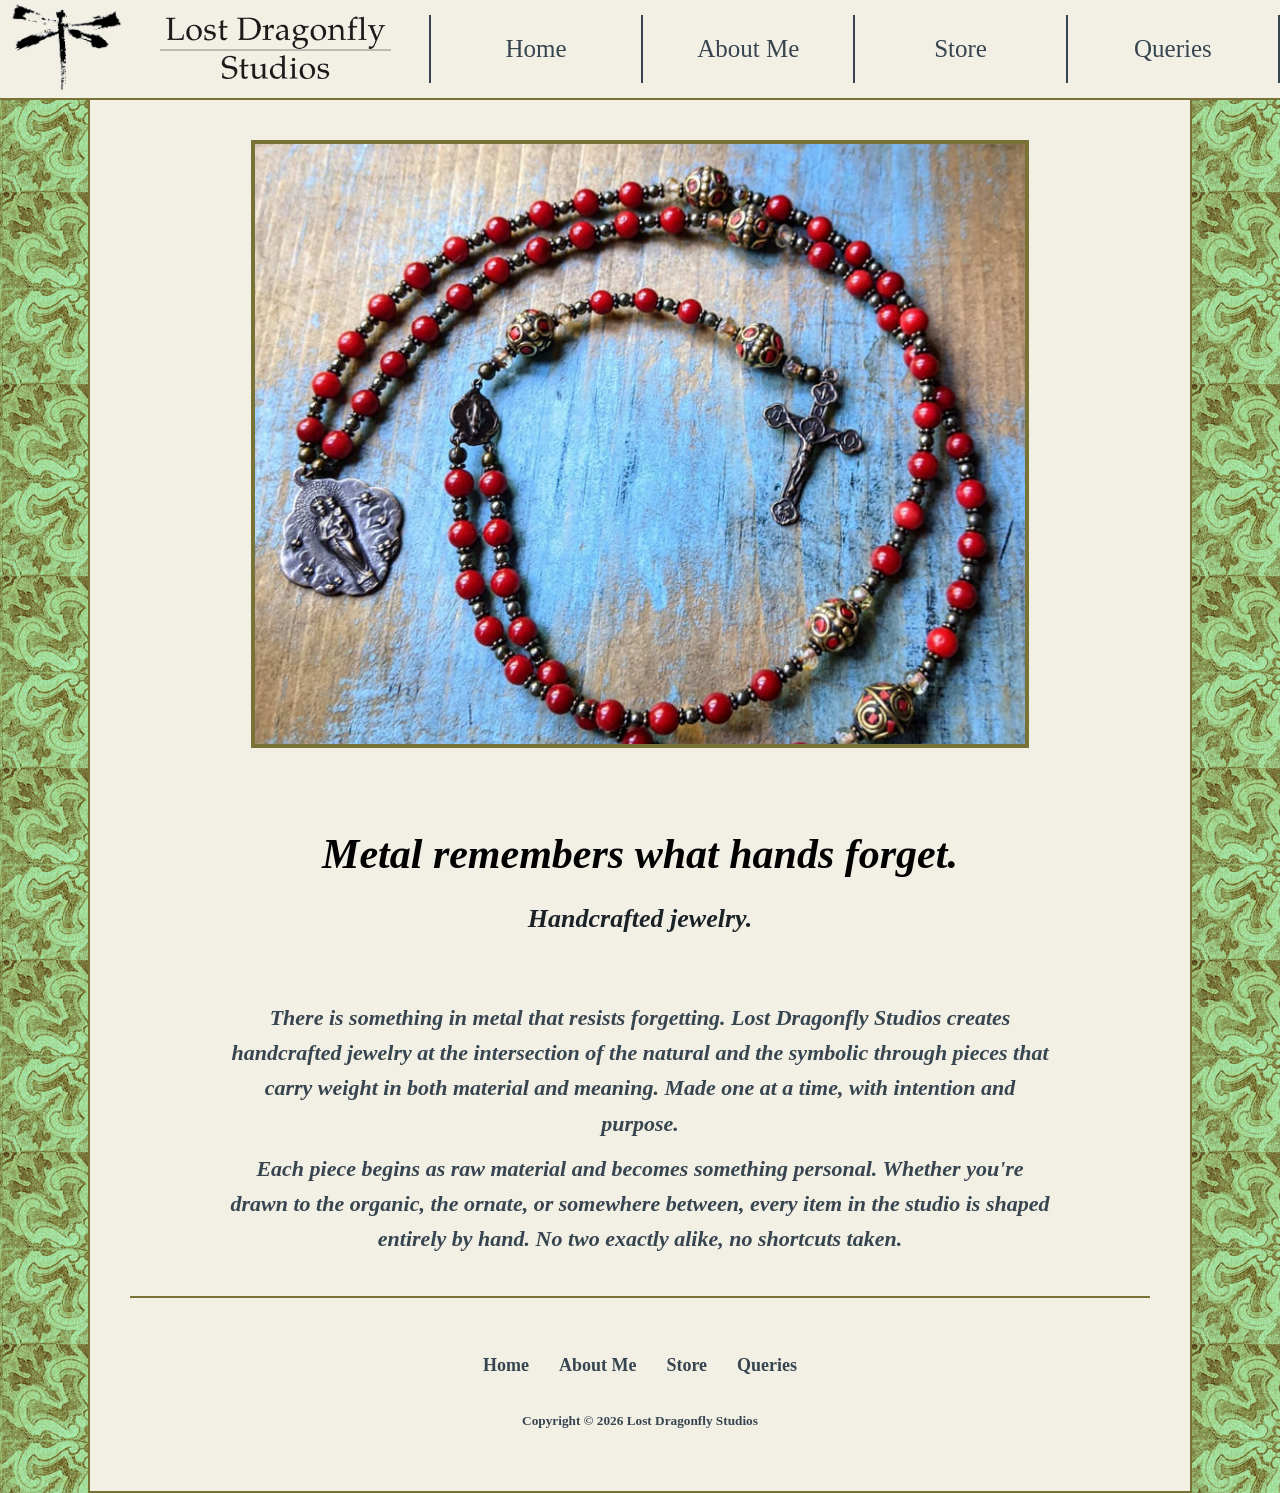
==== index.html @ 77459b85 "Add files via upload" ====
<!DOCTYPE html>
<html lang="en">
    <head>
        <meta charset="utf-8">
        <meta name="viewport" content="width=device-width, initial-scale=1">
        <title>Lost Dragonfly Studios</title>
        <link rel="stylesheet" href="dragonfly.css">
        <link rel="icon" type="image/x-icon" href="dragonfly.png">
    </head>

    <body>
        <div id="wrapper">
            <header>
                <img src="dragonfly.png">
                <img src="lost_dragonfly_wordmark_transparent.png">
                <ul>
                    <li><a href="index.html">Home</a></li>
                    <li><a href="aboutme.html">About Me</a></li>
                    <li><a href="store.html">Store</a></li>
                    <li><a href="queries.html">Queries</a></li>
                </ul>
            </header>

            <div  class="content">
                <div id="slideshow">
                    <div id="bigpics">
                        <img src="Screenshot 2026-03-30 185552.png">
                        <img src="Screenshot 2026-03-30 185058.png">
                        <img src="Screenshot 2026-03-30 185203.png">
                        <img src="Screenshot 2026-03-30 185240.png">
                        <img src="Screenshot 2026-03-30 185511.png">
                    </div>
                </div>
                <main>
                    <h1>
                        <p>Metal remembers what hands forget.</p>
                        <p>Handcrafted jewelry.</p>
                        <p>There is something in metal that resists forgetting. Lost Dragonfly Studios creates handcrafted jewelry at the intersection of the natural and the symbolic 
                            through pieces that carry weight in both material and meaning. Made one at a time, with intention and purpose.
                        </p>
                        <p>Each piece begins as raw material and becomes 
                            something personal. Whether you're drawn to the organic, the ornate, or somewhere between, every item in the studio is shaped entirely by hand. No two exactly 
                            alike, no shortcuts taken.
                        </p>
                    </h1>
                    <footer>
                        <ul>
                            <li><a href="index.html">Home</a></li>
                            <li><a href="aboutme.html">About Me</a></li>
                            <li><a href="store.html">Store</a></li>
                            <li><a href="queries.html">Queries</a></li>
                        </ul>
                        <h5>Copyright &copy; 2026 Lost Dragonfly Studios</h5>
                    </footer>
                </main>
            </div>
        </div>
    </body>
</html>
---- dragonfly.css ----
html, body {
    margin: 0;
    padding: 0;
}
header {
    display: flex;
    align-items: stretch;
    background-color: #f2efe5;
    width: 100%;
    box-sizing: border-box;
    padding: 0;
    height: 100px;
    border-bottom: 2px solid #787236;
}
header img:first-child {
    width: 150px;
    padding-left: 10px;
}
header img:nth-child(2) {
    width: 300px;
    height: 80px;
    padding: 2px 20px 10px 20px;
}
header ul{
    display: flex;
    list-style: none;
    margin: 0;
    padding: 0;
    align-items: stretch;
    width: 100%;
}
header li {
    display: flex;
    flex: 1;
    margin: auto;
    justify-content: center;
    border-left: 2px solid #36454F;
    font-size: 25px;
    font-family: Georgia, 'Times New Roman', Times, serif;
    font-weight: 500;
}
header li:last-child {
    border-right: 2px solid #36454F;
}
header a {
    text-decoration: none;
    color: #36454F;
    padding: 20px;
}
#wrapper {
    background-image: url(wallpapergreen.png);
    background-repeat: repeat;
    background-size: auto;
}
nav ul, footer ul {
    list-style: none;
}
.content {
    background-color: #f2efe5;
    align-items: center;
    max-width: 1100px;
    margin-top: 10px;
    margin: auto;
    padding-top: 40px;
    border-left: 2px solid #787236;
    border-right: 2px solid #787236;
}
#slideshow {
    width: 70%;
    margin: auto;
    overflow: hidden;
    border: 4px solid #787236;
}
#bigpics {
    display: flex;
    width: 500%;
    animation: slide 20s infinite;
}
#bigpics img {
    width: 20%;
    height: 600px;
    object-fit: cover;
    flex-shrink: 0;
}
#bigpics img:nth-child(2) {
    object-position: center top;
}
#bigpics img:nth-child(4) {
    object-position: center bottom;
}
#bigpics img:nth-child(5) {
    object-position: 50% 20%;
}
main {
    padding: 40px;
    justify-content: center;
    font-family: Georgia, 'Times New Roman', Times, serif;
    border-bottom: 2px solid #787236;
}
main p:first-child {
    text-align: center;
    font-size: 42px;
    font-style: italic;
    margin-bottom: 16px;
}

main p:nth-child(2) {
    text-align: center;
    font-size: 26px;
    font-style: italic;
    color: #1b2227;
    padding-bottom: 40px;
}
main p:nth-child(3) {
    text-align: center;
    font-size: 22px;
    font-style: italic;
    color: #36454F;
    margin: 0px 100px;
    padding-bottom: 10px;
    line-height: 1.6;
}
main p:last-child {
    text-align: center;
    font-size: 22px;
    font-style: italic;
    color: #36454F;
    margin: 0px 100px;
    line-height: 1.6;
}
h1 {
    padding-bottom: 40px;
    border-bottom: 2px solid #787236;
}
h4 {
    margin-left: 100px;
    font-family: Georgia, 'Times New Roman', Times, serif;
}
form{
    display: flex;
    align-items: center;
    flex-direction: column;
    border: 5px solid #787236;
    margin: 20px 100px;
    padding-bottom: 20px;
}
form label {
    width: 75%;
    margin-top: 20px;
    margin-bottom: 5px;
    font-family: Georgia, 'Times New Roman', Times, serif;
}
form input {
    width: 75%;
    margin-bottom: 10px;
    background-color: #fefefe;
    border: 1px solid #36454F;
}
form select {
    width: 75.5%;
    font-family: Georgia, 'Times New Roman', Times, serif;
    margin-bottom: 10px;
    background-color: #fefefe;
    border: 1px solid #36454F;
}
form textarea {
    resize: vertical;
    min-height: 150px;
    width: 75%;
    background-color: #fefefe;
    border: 1px solid #36454F;
}
form button {
    margin-top: 20px;
    width: 20%;
    font-family: Georgia, 'Times New Roman', Times, serif;
    font-size: 16px;
    cursor: pointer;
    letter-spacing: 1px;
    background-color: #f4f4f4;
    color: #1b2227;
}
.about {
    display: flex;
    gap: 40px;
    align-items: center;
    margin: 0px 60px;
    padding-top: 40px;
    padding-bottom: 80px;
    border-bottom: 2px solid #787236;
}
.about img {
    flex: 1;
    object-fit: cover;
    min-width: 0;
    border: 1px solid #787236;;
}
.about div {
    flex: 2;
}
.about p {
    font-family: Georgia, 'Times New Roman', Times, serif;
    font-size: 20px;
}
.about p:first-child {
    padding: 30px 0px;
}
.about p:nth-child(2) {
    padding-bottom: 30px;
}
.about p:nth-child(3) {
    padding-bottom: 30px;
}
.aboutbottom {
    padding: 80px 0px;
    gap: 60px;
    display: flex;
    margin: 0px 60px;
    border-bottom: 2px solid #787236;
}
.aboutbottom section {
    width: 33%;
    display: flex;
    flex-direction: column;
    align-items: center;
}
.aboutbottom section h3 {
    font-weight: bold;
    font-size: 30px;
    margin-bottom: 0px;
}
.aboutbottom section p {
    text-align: center;
    font-size: 18px;
}
footer {
    display: flex;
    flex-direction: column;
    align-items: center;
    padding-top: 20px;
}
footer ul {
    display: flex;
    justify-content: center;
    margin: 0;
    padding: 0;
}
footer li {
    padding: 15px;
    justify-content: center;
    font-size: 18px;
    font-weight: bold;
    font-family: Georgia, 'Times New Roman', Times, serif; 
}
footer a {
    text-decoration: none;
    color: #36454F;
}
footer a:hover {
    color: #607888;
}
h5 {
   color:#36454F 
}
@keyframes slide {
    0% { transform: translateX(0); }
    15% { transform: translateX(0); }
    20% { transform: translateX(-20%); }
    35% { transform: translateX(-20%); }
    40% { transform: translateX(-40%); }
    55% { transform: translateX(-40%); }
    60% { transform: translateX(-60%); }
    75% { transform: translateX(-60%); }
    80% { transform: translateX(-80%); }
    95% { transform: translateX(-80%); }
    100% { transform: translateX(0); }
}
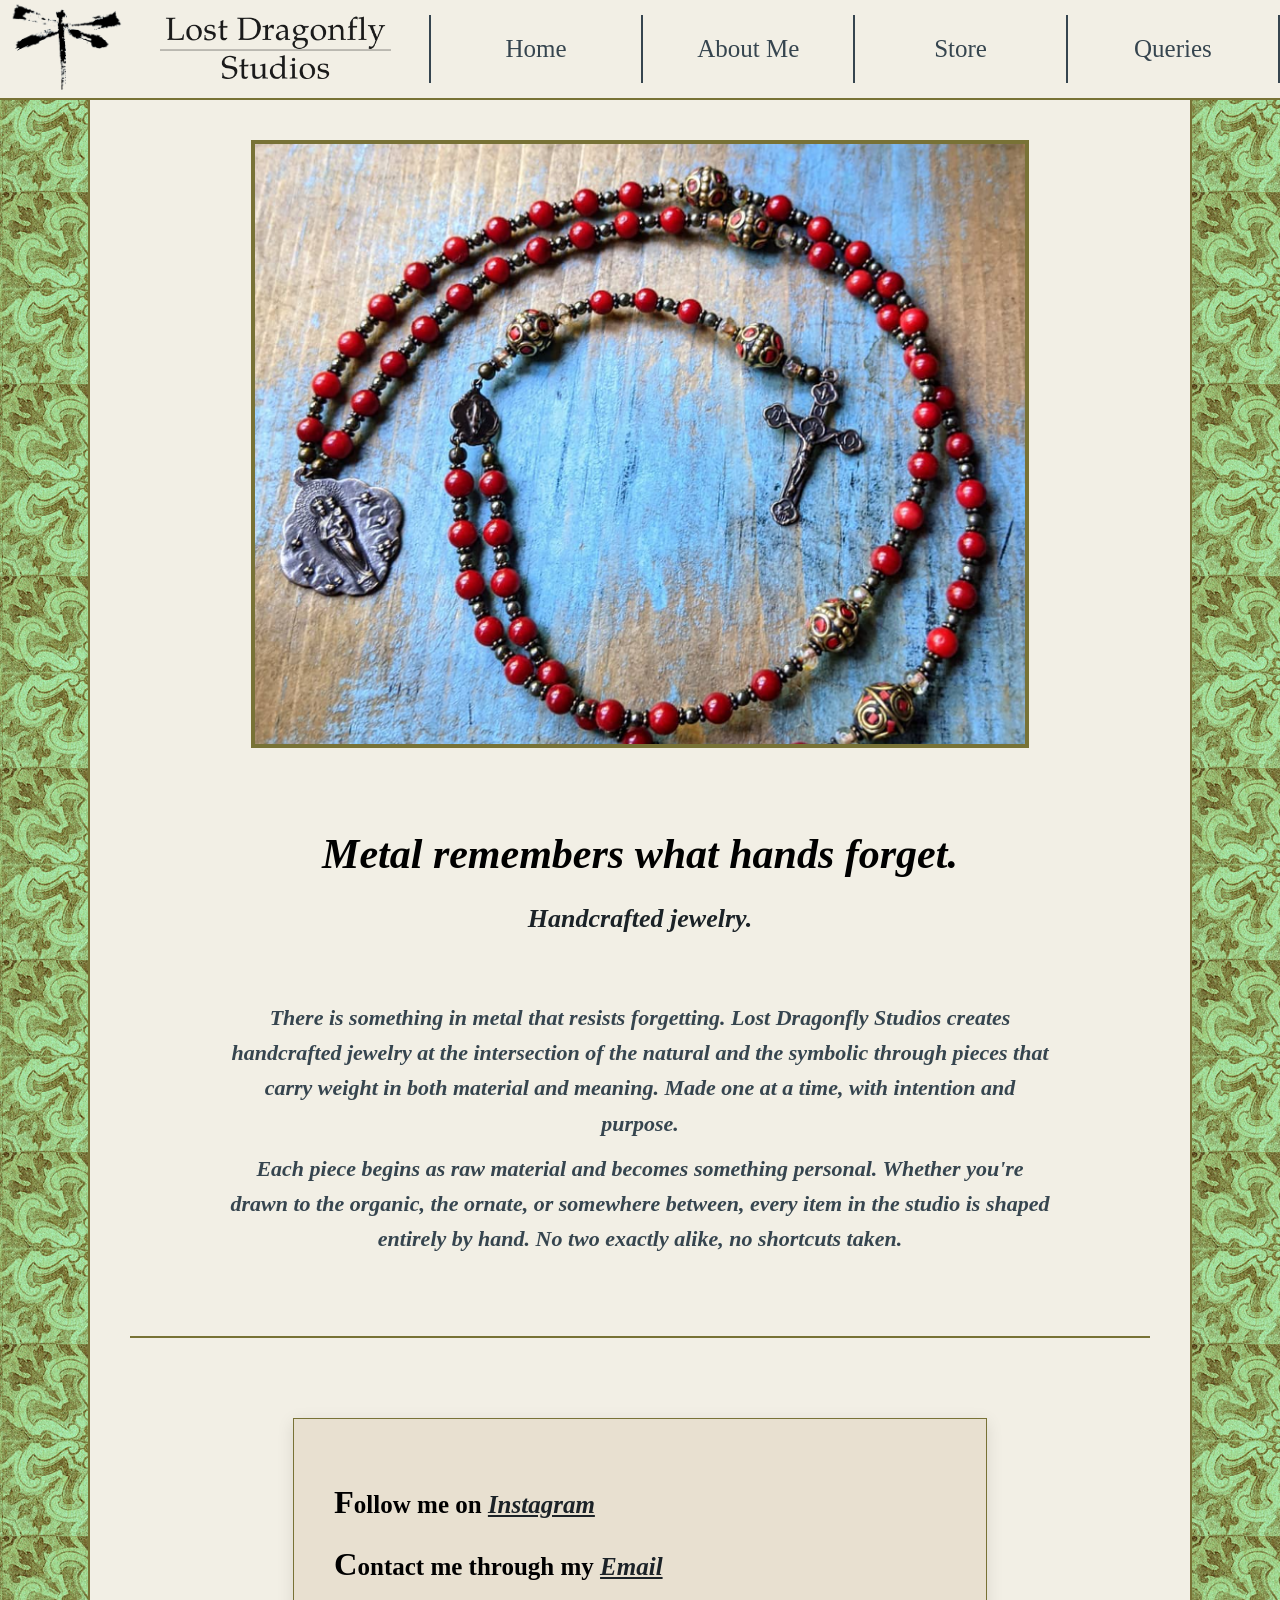
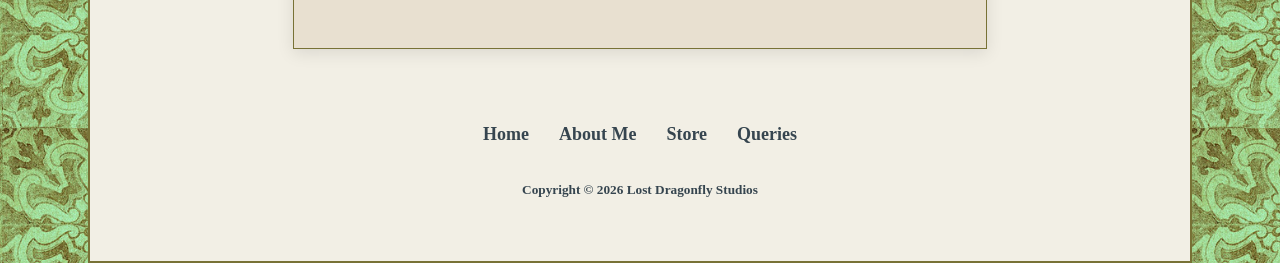
==== commit 762b10b8: "newp" ====
--- a/index.html
+++ b/index.html
@@ -43,6 +43,10 @@
                             alike, no shortcuts taken.
                         </p>
                     </h1>
+                    <div class="links">
+                        <p>Follow me on <a href="https://www.instagram.com/lost_dragonfly_studio/">Instagram</a></p>
+                        <p>Contact me through my <a href="mailto:jimmywhipstudios@gmail.com">Email</a></p>
+                    </div>
                     <footer>
                         <ul>
                             <li><a href="index.html">Home</a></li>
--- a/dragonfly.css
+++ b/dragonfly.css
@@ -97,21 +97,21 @@
     font-family: Georgia, 'Times New Roman', Times, serif;
     border-bottom: 2px solid #787236;
 }
-main p:first-child {
+main h1 p:first-child {
     text-align: center;
     font-size: 42px;
     font-style: italic;
     margin-bottom: 16px;
 }
 
-main p:nth-child(2) {
+main h1 p:nth-child(2) {
     text-align: center;
     font-size: 26px;
     font-style: italic;
     color: #1b2227;
     padding-bottom: 40px;
 }
-main p:nth-child(3) {
+main h1 p:nth-child(3) {
     text-align: center;
     font-size: 22px;
     font-style: italic;
@@ -120,7 +120,7 @@
     padding-bottom: 10px;
     line-height: 1.6;
 }
-main p:last-child {
+main h1 p:last-child {
     text-align: center;
     font-size: 22px;
     font-style: italic;
@@ -128,13 +128,80 @@
     margin: 0px 100px;
     line-height: 1.6;
 }
+main div {
+    margin: 80px auto 40px auto;
+}
+video {
+    display: block;
+    margin: 80px auto;
+    width: 50%;
+    height: 500px;
+    border: 2px solid #787236;
+    background-color: #e8e0d0;
+}
+.videodiv {
+    margin: auto;
+    width: 90%;
+    border-bottom: 2px solid #787236;
+}
 h1 {
-    padding-bottom: 40px;
+    padding-bottom: 80px;
     border-bottom: 2px solid #787236;
 }
 h4 {
     margin-left: 100px;
     font-family: Georgia, 'Times New Roman', Times, serif;
+}
+.links {
+    background-color: #e8e0d0;
+    border: 1px solid #787236;
+    box-shadow: 0 4px 16px rgba(0, 0, 0, 0.10);
+    padding: 40px;
+    width: 60%;
+    align-content: center;
+    justify-items: center;
+}
+.links p{
+    font-family: Georgia, 'Times New Roman', Times, serif;
+    font-size: 25px;
+    font-weight: bold;
+}
+.links p::first-letter {
+    font-size: 1.3em;
+}
+.links a {
+    font-style: italic;
+    color: #1b2227;
+}
+.shoptable {
+    width: 80%;
+    margin: 40px auto;
+    border-collapse: collapse;
+}
+
+.shoptable th {
+    border-bottom: 2px solid #787236;
+    padding: 10px;
+    text-align: left;
+}
+
+.shoptable td {
+    padding: 16px;
+    border-bottom: 1px solid #c4b07a;
+    vertical-align: top;
+    font-family: Georgia, 'Times New Roman', Times, serif;
+}
+
+.shoptable .category td {
+    font-weight: bold;
+    background-color: #e8e0d0;
+    font-size: 1.2em;
+    padding: 8px 16px;
+}
+
+.shoptable img {
+    width: 240px;
+    display: block;
 }
 form{
     display: flex;
